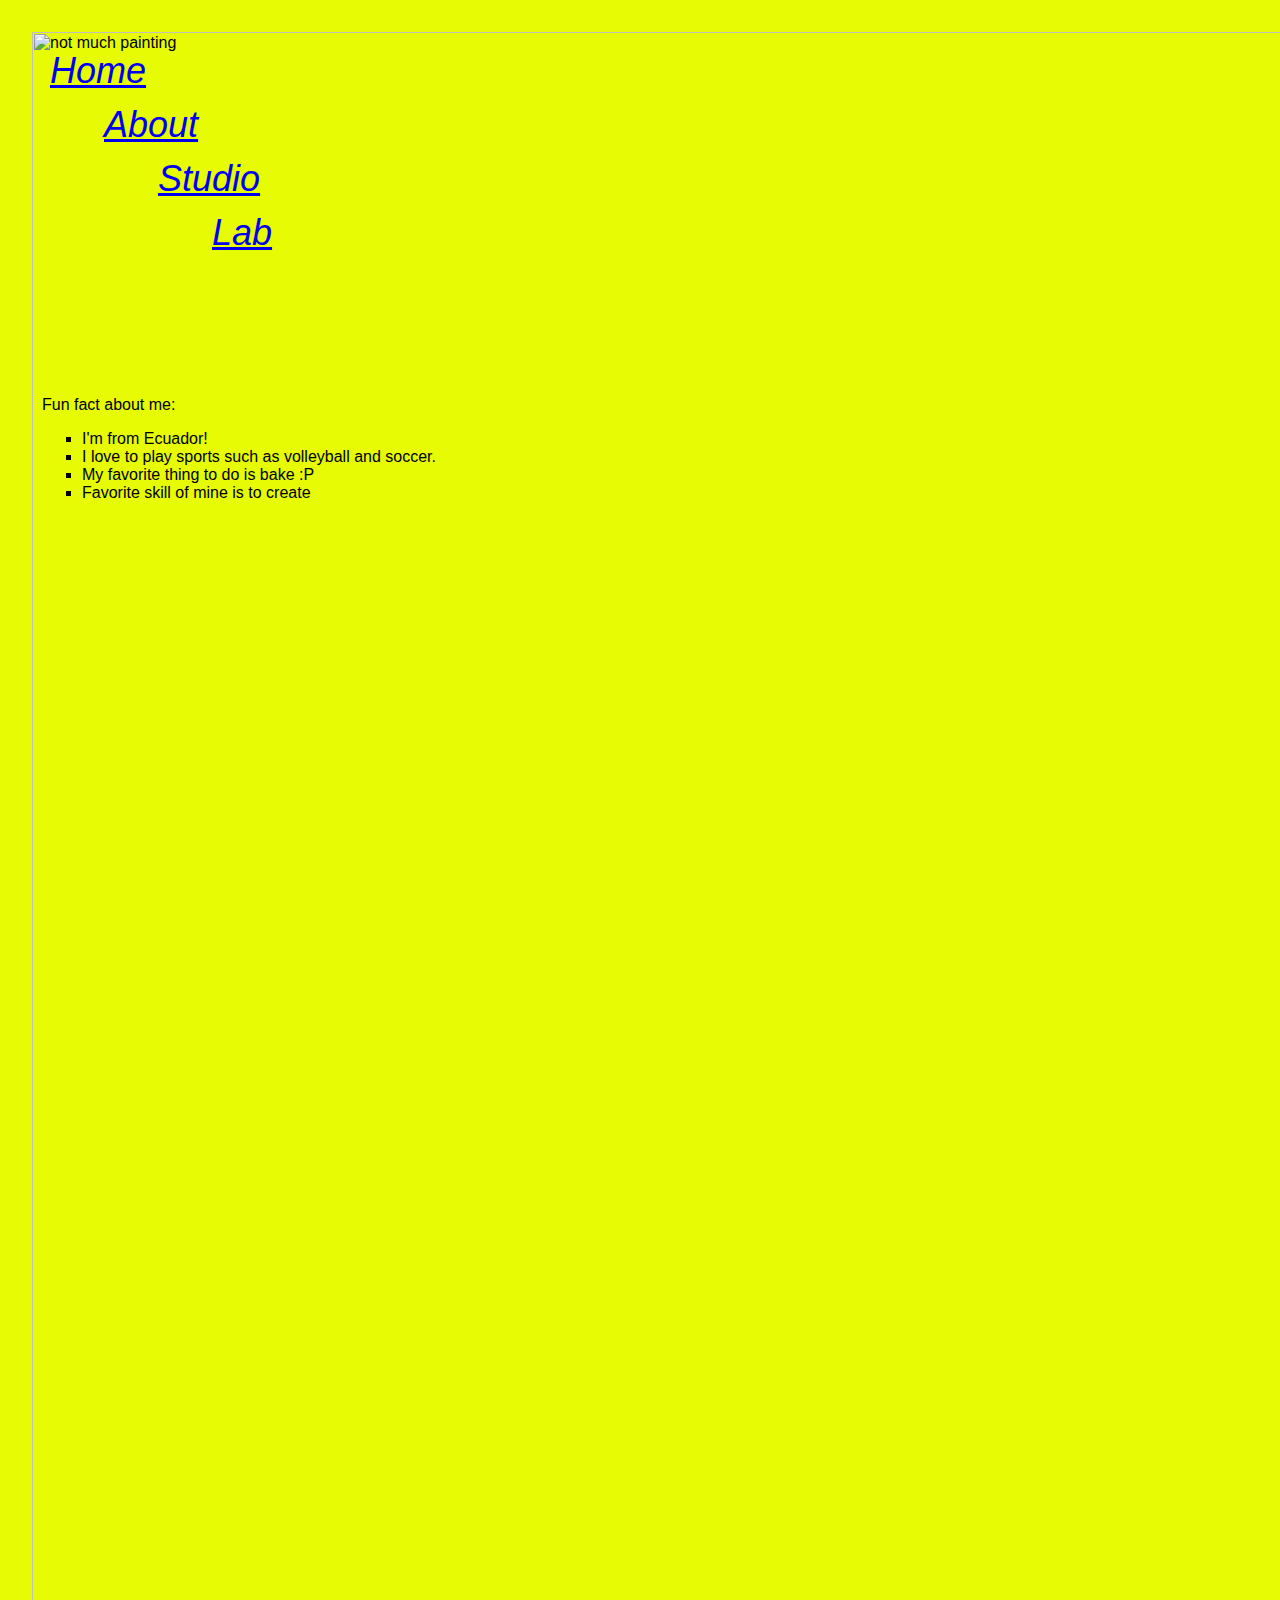
==== about.html @ edf0b912 "Create index.html and stylesheet" ====
<html lang="en">
  <head>
    <meta charset="utf-8">
    <meta http-equiv="X-UA-Compatible" content="IE=edge">
    <meta name="viewport" content="width=device-width, initial-scale=1">

    <title>About</title>
    
    <!-- import the webpage's stylesheet -->

    <link rel="stylesheet" type="text/css" href="styletwo.css">
    
    <!-- import the webpage's javascript file -->
    <script src="/script.js" defer></script>
  </head>  
  <body>
    <div class="home"><a href="index.html">Home</a> </div>
    <div class="about"><a href="about.html">About</a> </div>
    <div class="studio"><a href="studio.html">Studio</a></div>
    <div class="lab"><a href="lab.html">Lab</a></div>
    
<div class="wrapper">   
<p>Fun fact about me:</p>
    <ul class="b">
      <li>I'm from Ecuador!</li>
      <li>I love to play sports such as volleyball and soccer.</li>
      <li>My favorite thing to do is bake :P</li>
      <li> Favorite skill of mine is to create</li>
</ul>
    </div>

 <img src= "https://cdn.glitch.com/56f2d040-9a48-46d4-95be-3345adb6ff02%2FNot%20Much.jpg?v=1611692013999" alt="not much painting" width="1600" height="2700" style="vertical-align:middle" >
    
  </body>
</html>
---- styletwo.css ----
/* CSS files add styling rules to your content */

body {
  font-family: helvetica, arial, sans-serif;
  margin: 2em;
  background-color: #E6FB04;
  z-index: 1;
}

h1 {
    margin: 0;
    position:absolute; 
    font-style: italic;
    color: #373fff;
    bottom: 400px;

}

.about{
  font-style: italic;
  color: #373fff;
  font-family: helvetica, arial, sans-serif;
  margin: 2em;
  position: absolute;
  font-weight: normal;
  font-size: 36px;

  
}

.home{
  font-style: italic;
  color: #373fff;
  font-family: helvetica, arial, sans-serif;
  margin: 0.5em;
  position: absolute;
  font-weight: normal;
  font-size: 36px;
  
}

.studio{
  font-style: italic;
  color: #373fff;
  font-family: helvetica, arial, sans-serif;
  margin: 3.5em;
  position: absolute;
  font-weight: normal;
  font-size: 36px;
  
}

.lab{
  font-style: italic;
  color: #373fff;
  font-family: helvetica, arial, sans-serif;
  margin: 5em;
  position: absolute;
  font-weight: normal;
  font-size: 36px;
  
}

.wrapper{
  position:absolute; 
  left:10px;
  bottom: 350px;
  font-size: 30 px;
  margin: 2em;
}

ul.b {list-style-type: square;}
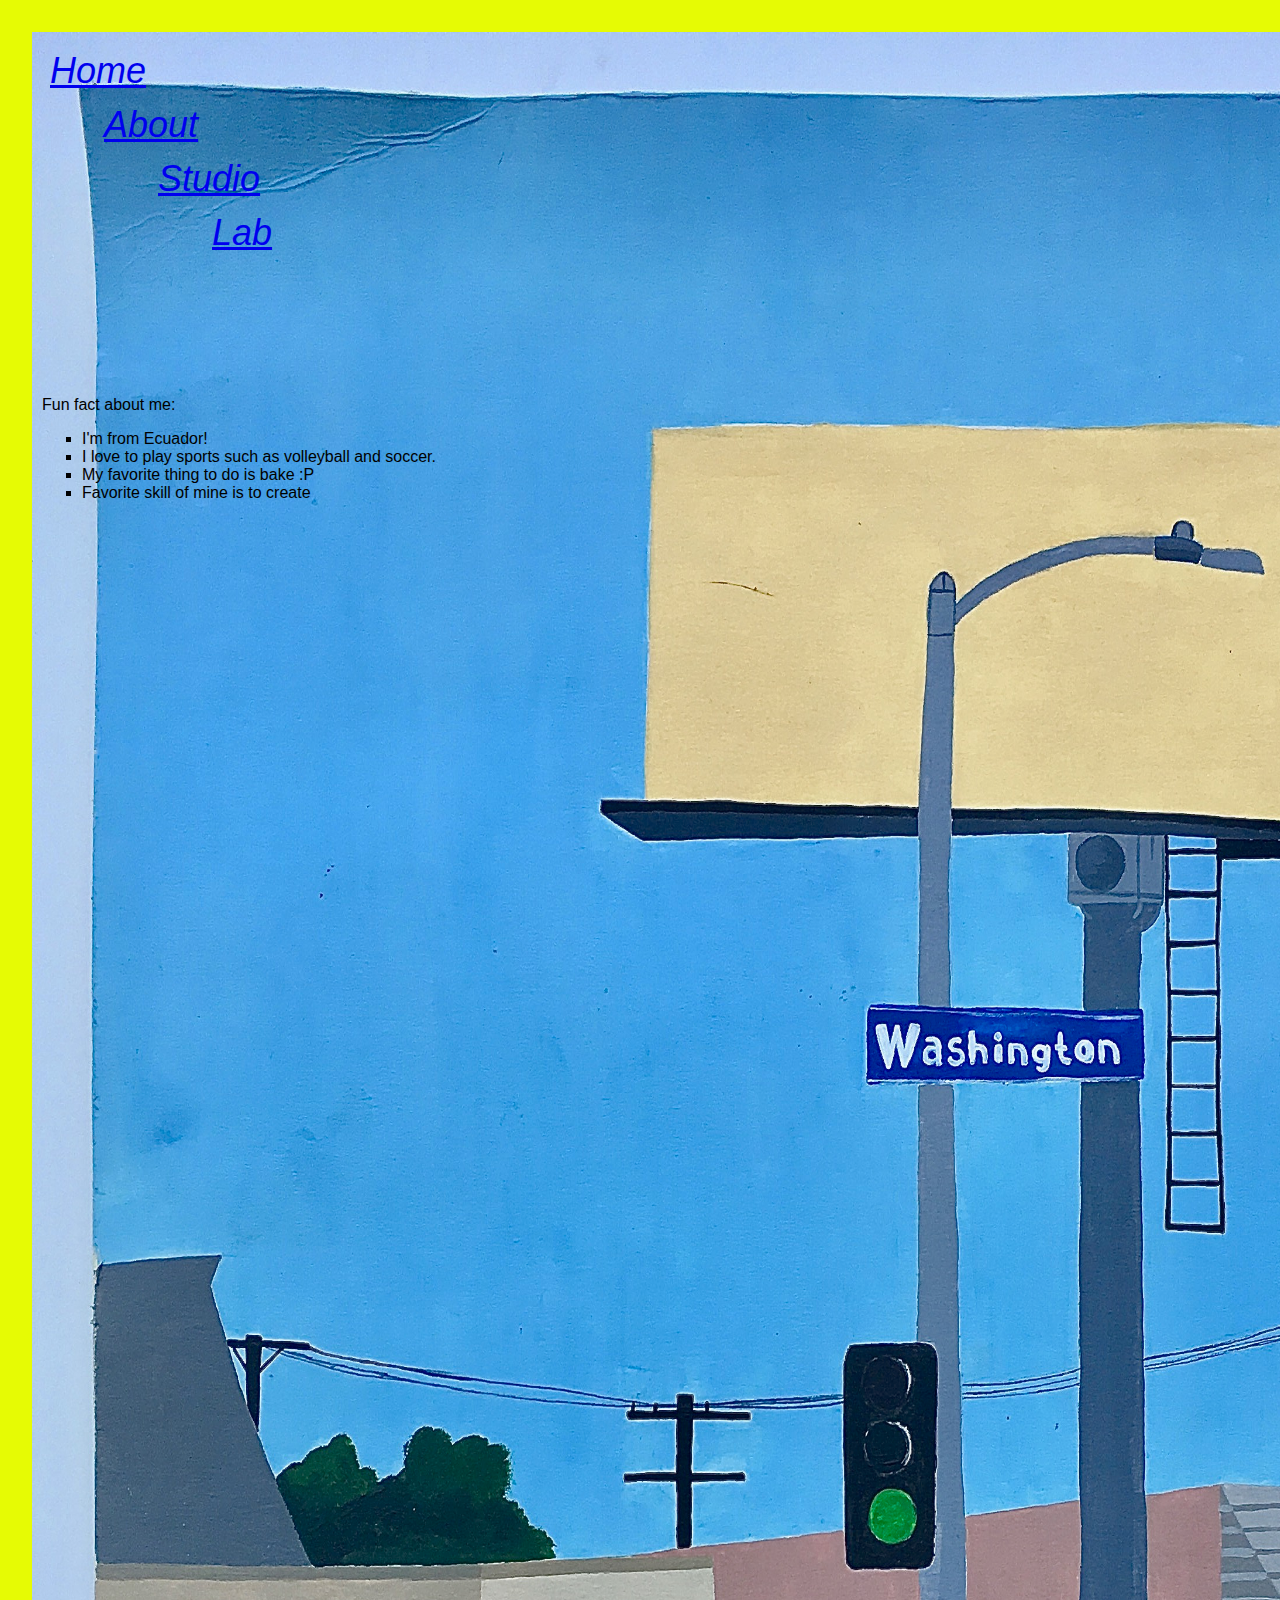
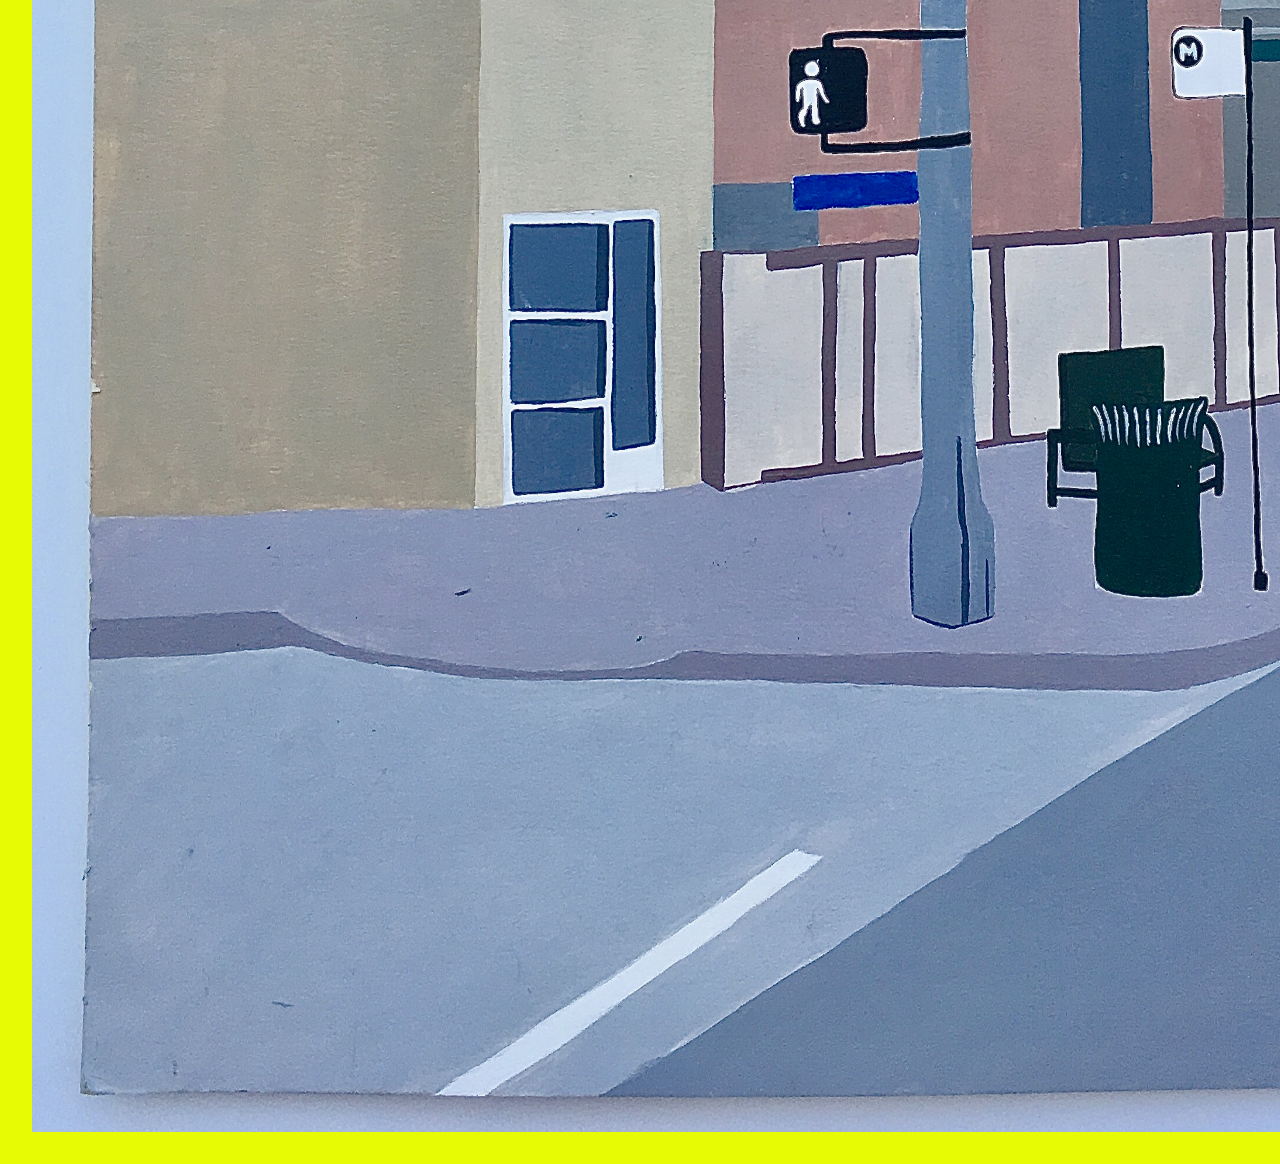
==== commit 2e4f3b10: "new commit to main" ====
--- a/about.html
+++ b/about.html
@@ -30,7 +30,7 @@
 </ul>
     </div>
 
- <img src= "https://cdn.glitch.com/56f2d040-9a48-46d4-95be-3345adb6ff02%2FNot%20Much.jpg?v=1611692013999" alt="not much painting" width="1600" height="2700" style="vertical-align:middle" >
+ <img src= "photos/artwork.jpg" alt="not much painting" width="1600" height="2700" style="vertical-align:middle" >
     
   </body>
 </html>